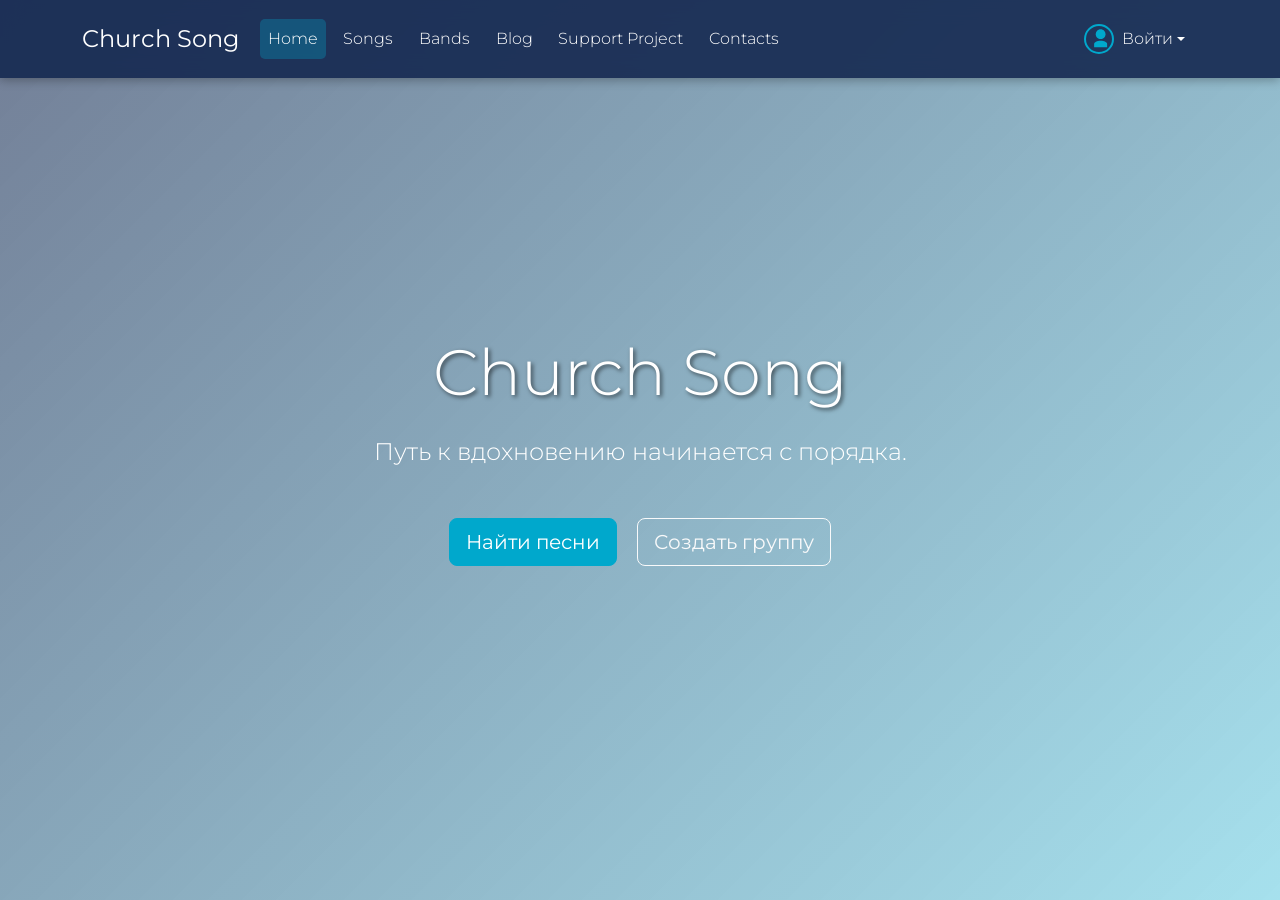
==== src/main/resources/static/index.html @ 8d8a180e "начал работу с секурити" ====
<!DOCTYPE html>
<html lang="ru">
<head>
    <meta charset="UTF-8">
    <meta name="viewport" content="width=device-width, initial-scale=1.0">
    <title>Church Song - Организация песен для групп прославления</title>
    <link href="https://cdn.jsdelivr.net/npm/bootstrap@5.3.0/dist/css/bootstrap.min.css" rel="stylesheet">
    <link href="https://fonts.googleapis.com/css2?family=Montserrat:wght@300;400;500&display=swap" rel="stylesheet">
    <link rel="stylesheet" href="landing-styles.css">
</head>
<body>

<!-- Background Video -->
<div class="video-background">
    <video autoplay muted loop id="bgVideo" playsinline>
        <source src="videos/landing-BG.mp4" type="video/mp4">
        Your browser does not support the video tag.
    </video>
    <div class="video-overlay"></div>
</div>

<!-- Navigation Bar -->
<nav class="navbar navbar-expand-lg navbar-dark custom-navbar fixed-top">
    <div class="container">
        <a class="navbar-brand" href="#">
            <span class="brand-text">Church Song</span>
        </a>

        <button class="navbar-toggler" type="button" data-bs-toggle="collapse" data-bs-target="#navbarNav">
            <span class="navbar-toggler-icon"></span>
        </button>

        <div class="collapse navbar-collapse" id="navbarNav">
            <ul class="navbar-nav me-auto">
                <li class="nav-item"><a class="nav-link active" href="#">Home</a></li>
                <li class="nav-item"><a class="nav-link" href="/songs">Songs</a></li>
                <li class="nav-item"><a class="nav-link" href="/bands">Bands</a></li>
                <li class="nav-item"><a class="nav-link" href="/blog">Blog</a></li>
                <li class="nav-item"><a class="nav-link" href="#" data-bs-toggle="modal" data-bs-target="#supportModal">Support Project</a></li>
                <li class="nav-item"><a class="nav-link" href="#" data-bs-toggle="modal" data-bs-target="#contactsModal">Contacts</a></li>
            </ul>

            <div class="navbar-nav">
                <div class="nav-item dropdown">
                    <a class="nav-link dropdown-toggle d-flex align-items-center" href="#" id="userDropdown" role="button" data-bs-toggle="dropdown">
                        <div class="user-avatar me-2">
                            <img src="[data-uri]" alt="User Avatar">
                        </div>
                        <span>Войти</span>
                    </a>

                    <ul class="dropdown-menu dropdown-menu-end p-3" style="min-width: 280px;">
                        <li>
                            <h6 class="dropdown-header">Войдите в аккаунт</h6>
                        </li>
                        <li class="mb-2">
                            <a href="/oauth2/authorization/google" class="btn btn-outline-primary w-100 d-flex align-items-center justify-content-center">
                                <img src="https://developers.google.com/identity/images/g-logo.png"
                                     alt="Google" width="18" height="18" class="me-2">
                                Google
                            </a>
                        </li>
                        <li>
                            <div class="text-center">
                                <small class="text-muted">
                                    Нет аккаунта? <br>Автоматически создается при первом входе
                                </small>
                            </div>
                        </li>
                    </ul>
                </div>
            </div>
        </div>
    </div>
</nav>

<!-- Main Content -->
<div class="main-content-wrapper">
    <div class="container main-content text-center">
        <h1 class="display-4 mb-4 main-title">Church Song</h1>
        <p class="lead mb-5">Путь к вдохновению начинается с порядка.</p>
        <div class="cta-buttons">
            <button class="btn btn-primary btn-lg me-3" id="exploreSongsBtn">Найти песни</button>
            <button class="btn btn-outline-light btn-lg" id="createBandBtn">Создать группу</button>
        </div>
    </div>
</div>

<!-- Support Project Modal -->
<div class="modal fade" id="supportModal" tabindex="-1">
    <div class="modal-dialog">
        <div class="modal-content">
            <div class="modal-header">
                <h5 class="modal-title">Support Project</h5>
                <button type="button" class="btn-close" data-bs-dismiss="modal"></button>
            </div>
            <div class="modal-body">
                <p>Поддержите развитие проекта Church Song!</p>
                <div class="support-info">
                    <p><strong>Bank transfer:</strong> 5375 4141 1234 5678</p>
                    <p><strong>PayPal:</strong> support@churchsong.com</p>
                    <p><strong>Cryptocurrency:</strong> 0x742d35Cc6634C0532925a3b8D...</p>
                </div>
            </div>
        </div>
    </div>
</div>

<!-- Contacts Modal -->
<div class="modal fade" id="contactsModal" tabindex="-1">
    <div class="modal-dialog">
        <div class="modal-content">
            <div class="modal-header">
                <h5 class="modal-title">Contacts</h5>
                <button type="button" class="btn-close" data-bs-dismiss="modal"></button>
            </div>
            <div class="modal-body">
                <p>Свяжитесь с разработчиками:</p>
                <div class="contacts-info">
                    <p><strong>Email:</strong> dev@churchsong.com</p>
                    <p><strong>Telegram:</strong> @churchsong_support</p>
                    <p><strong>GitHub:</strong> github.com/churchsong</p>
                </div>
            </div>
        </div>
    </div>
</div>

<script src="https://cdn.jsdelivr.net/npm/bootstrap@5.3.0/dist/js/bootstrap.bundle.min.js"></script>
<script src="landing-script.js"></script>
</body>
</html>
---- src/main/resources/static/landing-styles.css ----
* {
    margin: 0;
    padding: 0;
    box-sizing: border-box;
}

body {
    font-family: 'Montserrat', sans-serif;
    font-weight: 300;
    color: white;
    overflow-x: hidden;
    height: 100vh;
    position: relative;
}

/* --- ВИДЕОФОН --- */
.video-background {
    position: fixed;
    top: 0;
    left: 0;
    width: 100%;
    height: 100%;
    overflow: hidden;
    z-index: 0;
}

#bgVideo {
    position: absolute;
    top: 50%;
    left: 50%;
    width: 100vw;
    height: 100vh;
    object-fit: cover;
    transform: translate(-50%, -50%);
}

.video-overlay {
    position: absolute;
    top: 0;
    left: 0;
    width: 100%;
    height: 100%;
    background: linear-gradient(135deg, rgba(20, 40, 80, 0.6), rgba(0, 168, 204, 0.35));
    z-index: 1;
}

/* --- Навигация --- */
.custom-navbar {
    background-color: rgba(20, 40, 80, 0.9);
    backdrop-filter: blur(10px);
    box-shadow: 0 2px 10px rgba(0, 0, 0, 0.3);
    padding: 1rem 0;
    transition: all 0.3s ease;
    z-index: 20;
    user-select: none;
}

.brand-text {
    font-size: 1.5rem;
    font-weight: 400;
    color: white;
    user-select: none;
}

.navbar-nav .nav-link {
    color: white !important;
    transition: 0.3s;
    border-radius: 5px;
    margin: 0 0.3rem;
}

.navbar-nav .nav-link:hover,
.navbar-nav .nav-link.active {
    background-color: rgba(0, 168, 204, 0.3);
}
.navbar-brand .logo {
    margin-right: 10px; /* Регулируем расстояние между логотипом и текстом */
}

/* --- Основной контент поверх видео --- */
.main-content-wrapper {
    position: relative;
    top: 0;
    left: 0;
    width: 100%;
    height: 100vh;
    display: flex;
    justify-content: center;
    align-items: center;
    z-index: 10;
    text-align: center;
    pointer-events: none;
    user-select: none;
    /* чтобы не блокировать навбар */
}

.main-content {
    pointer-events: auto;
    user-select: none;
    /* чтобы кнопки были кликабельны */
}

.main-title {
    font-size: 4rem;
    text-shadow: 2px 2px 4px rgba(0,0,0,0.6);
    margin-bottom: 1rem;
    user-select: none;
}

.lead {
    font-size: 1.5rem;
    margin-bottom: 2rem;
}
/* Логотип */
.logo {
    width: 40px; /* Ширина логотипа */
    height: auto; /* Высота будет пропорциональна ширине */
}

/* --- Кнопки --- */
.btn-primary {
    background-color: #00A8CC;
    border-color: #00A8CC;
    user-select: none;
}

.btn-primary:hover {
    background-color: #0C7B93;
    border-color: #0C7B93;
}

.btn-outline-light:hover {
    background-color: rgba(255,255,255,0.1);
}

/* --- Модалки --- */
.modal-content {
    background: linear-gradient(135deg, #142850 0%, #27496D 100%);
    color: #ffffff;
    border: none;
    border-radius: 15px;
}

.modal {
    z-index: 1050;
}

/* --- Аватар --- */
.user-avatar {
    width: 30px;
    height: 30px;
    border-radius: 50%;
    overflow: hidden;
    border: 2px solid #00A8CC;
    user-select: none;
}

.user-avatar img {
    width: 100%;
    height: 100%;
    object-fit: cover;
}

/* --- Адаптив --- */
@media (max-width: 768px) {
    .main-title {
        font-size: 2.5rem;
    }
    .lead {
        font-size: 1.2rem;
    }
}
.modal-backdrop {
    z-index: 1040 !important;
}

.modal {
    z-index: 2000 !important;
}
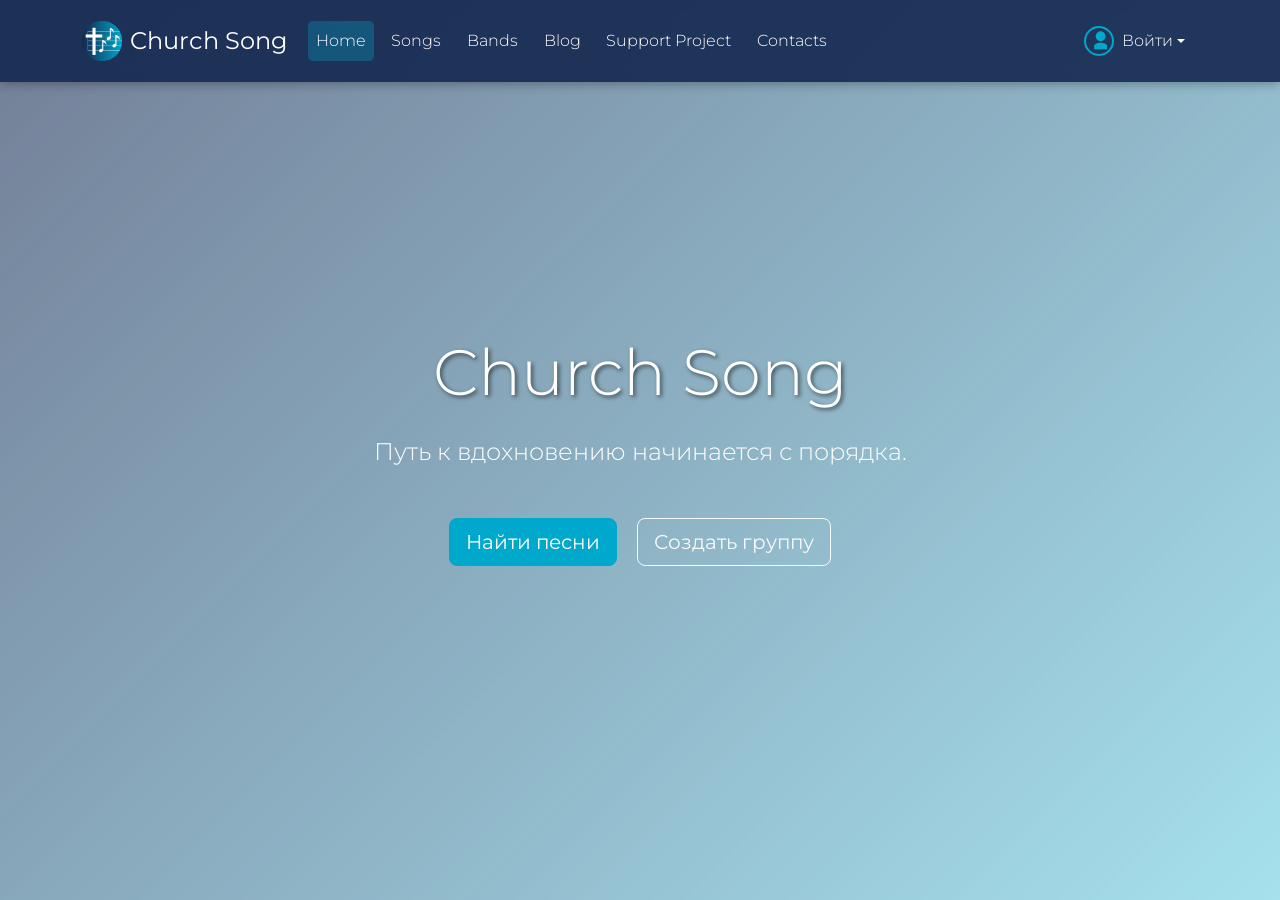
==== commit 8158646f: "жоская работа с секурити началась, переделываю ДТО для создания пользователя, создаю логин-регистрац" ====
--- a/src/main/resources/static/index.html
+++ b/src/main/resources/static/index.html
@@ -22,10 +22,10 @@
 <!-- Navigation Bar -->
 <nav class="navbar navbar-expand-lg navbar-dark custom-navbar fixed-top">
     <div class="container">
-        <a class="navbar-brand" href="#">
+        <a class="navbar-brand d-flex align-items-center" href="#">
+            <img src="cslogo.png" alt="Logo" class="logo me-2">
             <span class="brand-text">Church Song</span>
         </a>
-
         <button class="navbar-toggler" type="button" data-bs-toggle="collapse" data-bs-target="#navbarNav">
             <span class="navbar-toggler-icon"></span>
         </button>
@@ -51,13 +51,58 @@
 
                     <ul class="dropdown-menu dropdown-menu-end p-3" style="min-width: 280px;">
                         <li>
-                            <h6 class="dropdown-header">Войдите в аккаунт</h6>
+                            <h6 class="dropdown-header">Добро пожаловать!</h6>
+                        </li>
+                        <li class="mb-2">
+                            <a href="/auth/local/login" class="btn btn-primary w-100 d-flex align-items-center justify-content-center">
+                                <img src="[data-uri]"
+                                     alt="Вход по логину и паролю" width="18" height="18" class="me-2">
+                                Войти
+                            </a>
+                        </li>
+                        <li class="mb-2">
+                            <a href="/auth/local/register" class="btn btn-outline-primary w-100 d-flex align-items-center justify-content-center">
+                                <img src="[data-uri]"
+                                     alt="Регистрация" width="18" height="18" class="me-2">
+                                Зарегистрироваться
+                            </a>
+                        </li>
+                        <li class="my-3 text-center">
+                            <span class="text-muted small">или использовать соцсети</span>
                         </li>
                         <li class="mb-2">
                             <a href="/oauth2/authorization/google" class="btn btn-outline-primary w-100 d-flex align-items-center justify-content-center">
-                                <img src="https://developers.google.com/identity/images/g-logo.png"
+                                <img src="glogo.png"
                                      alt="Google" width="18" height="18" class="me-2">
                                 Google
+                            </a>
+                        </li>
+                        <li class="mb-2">
+                            <a href="/oauth2/authorization/google" class="btn btn-outline-primary w-100 d-flex align-items-center justify-content-center">
+                                <img src="applelogo.png"
+                                     alt="Apple" width="18" height="18" class="me-2">
+                                Apple
+                            </a>
+                        </li>
+                        <li class="mb-2">
+                            <a href="/oauth2/authorization/google" class="btn btn-outline-primary w-100 d-flex align-items-center justify-content-center">
+                                <img src="tglogo.png"
+                                     alt="Telegram" width="18" height="18" class="me-2">
+                                Telegram
+                            </a>
+                        </li>
+                        <li class="mb-2">
+                            <a href="/oauth2/authorization/google" class="btn btn-outline-primary w-100 d-flex align-items-center justify-content-center">
+                                <img src="yalogo.png"
+                                     alt="Yandex" width="18" height="18" class="me-2">
+                                Yandex
+                            </a>
+                        </li>
+                        <li class="mb-2">
+                            <a href="/oauth2/authorization/google" class="btn btn-outline-primary w-100 d-flex align-items-center justify-content-center">
+                                <img src="vklogo.png"
+                                     alt="VK ID" width="18" height="18" class="me-2">
+                                VK ID
                             </a>
                         </li>
                         <li>
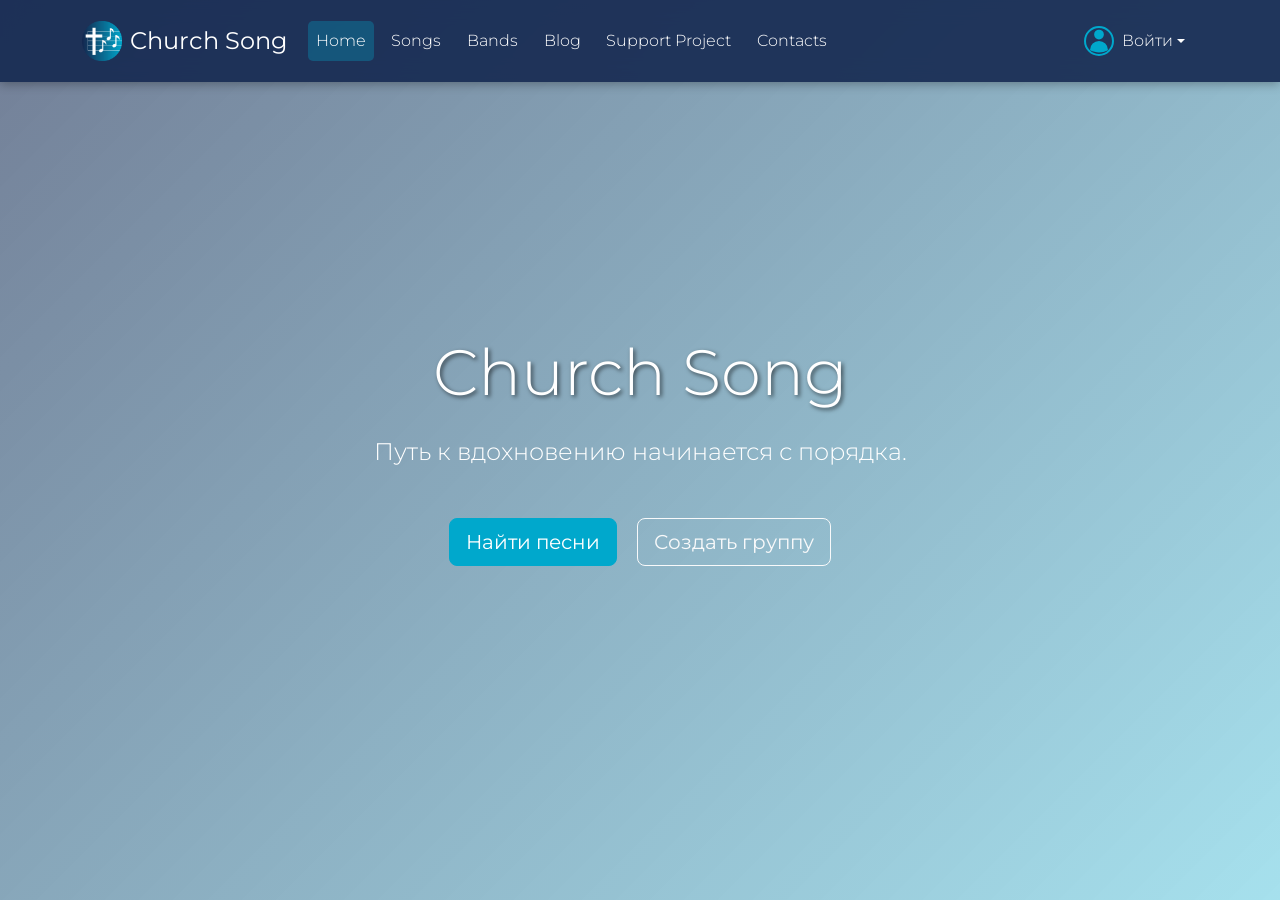
==== commit 2b798841: "заработало простое создание пользователя и помещение его в БД с минимальным набором полей" ====
--- a/src/main/resources/static/index.html
+++ b/src/main/resources/static/index.html
@@ -6,7 +6,7 @@
     <title>Church Song - Организация песен для групп прославления</title>
     <link href="https://cdn.jsdelivr.net/npm/bootstrap@5.3.0/dist/css/bootstrap.min.css" rel="stylesheet">
     <link href="https://fonts.googleapis.com/css2?family=Montserrat:wght@300;400;500&display=swap" rel="stylesheet">
-    <link rel="stylesheet" href="landing-styles.css">
+    <link rel="stylesheet" href="css/index-styles.css">
 </head>
 <body>
 
@@ -23,7 +23,7 @@
 <nav class="navbar navbar-expand-lg navbar-dark custom-navbar fixed-top">
     <div class="container">
         <a class="navbar-brand d-flex align-items-center" href="#">
-            <img src="cslogo.png" alt="Logo" class="logo me-2">
+            <img src="images/cslogo.png" alt="Logo" class="logo me-2">
             <span class="brand-text">Church Song</span>
         </a>
         <button class="navbar-toggler" type="button" data-bs-toggle="collapse" data-bs-target="#navbarNav">
@@ -44,7 +44,7 @@
                 <div class="nav-item dropdown">
                     <a class="nav-link dropdown-toggle d-flex align-items-center" href="#" id="userDropdown" role="button" data-bs-toggle="dropdown">
                         <div class="user-avatar me-2">
-                            <img src="[data-uri]" alt="User Avatar">
+                            <img src="data:image/svg+xml,%3Csvg xmlns='http://www.w3.org/2000/svg' viewBox='0 0 24 24' fill='%2300A8CC'%3E%3Cpath fill-rule='evenodd' d='M7.5 6a4.5 4.5 0 1 1 9 0 4.5 4.5 0 0 1-9 0ZM3.751 20.105a8.25 8.25 0 0 1 16.498 0 .75.75 0 0 1-.437.695A18.683 18.683 0 0 1 12 22.5c-2.786 0-5.433-.608-7.812-1.7a.75.75 0 0 1-.437-.695Z' clip-rule='evenodd'/%3E%3C/svg%3E" alt="User Avatar">
                         </div>
                         <span>Войти</span>
                     </a>
@@ -54,63 +54,56 @@
                             <h6 class="dropdown-header">Добро пожаловать!</h6>
                         </li>
                         <li class="mb-2">
-                            <a href="/auth/local/login" class="btn btn-primary w-100 d-flex align-items-center justify-content-center">
-                                <img src="[data-uri]"
+                            <a href="/auth?tab=login" class="btn btn-primary w-100 d-flex align-items-center justify-content-center">
+                                <img src="data:image/svg+xml,%3Csvg xmlns='http://www.w3.org/2000/svg' viewBox='0 0 24 24' fill='white'%3E%3Cpath fill-rule='evenodd' d='M7.5 6a4.5 4.5 0 1 1 9 0 4.5 4.5 0 0 1-9 0ZM3.751 20.105a8.25 8.25 0 0 1 16.498 0 .75.75 0 0 1-.437.695A18.683 18.683 0 0 1 12 22.5c-2.786 0-5.433-.608-7.812-1.7a.75.75 0 0 1-.437-.695Z' clip-rule='evenodd'/%3E%3C/svg%3E" alt="User Avatar"
                                      alt="Вход по логину и паролю" width="18" height="18" class="me-2">
                                 Войти
                             </a>
                         </li>
                         <li class="mb-2">
-                            <a href="/auth/local/register" class="btn btn-outline-primary w-100 d-flex align-items-center justify-content-center">
-                                <img src="[data-uri]"
+                            <a href="/auth?tab=register" class="btn btn-outline-primary w-100 d-flex align-items-center justify-content-center">
+                                <img src="[data-uri]"
                                      alt="Регистрация" width="18" height="18" class="me-2">
                                 Зарегистрироваться
                             </a>
                         </li>
                         <li class="my-3 text-center">
-                            <span class="text-muted small">или использовать соцсети</span>
+                            <span class="text-muted small">Или продолжить через</span>
                         </li>
                         <li class="mb-2">
                             <a href="/oauth2/authorization/google" class="btn btn-outline-primary w-100 d-flex align-items-center justify-content-center">
-                                <img src="glogo.png"
+                                <img src="images/glogo.png"
                                      alt="Google" width="18" height="18" class="me-2">
                                 Google
                             </a>
                         </li>
                         <li class="mb-2">
                             <a href="/oauth2/authorization/google" class="btn btn-outline-primary w-100 d-flex align-items-center justify-content-center">
-                                <img src="applelogo.png"
+                                <img src="images/applelogo.png"
                                      alt="Apple" width="18" height="18" class="me-2">
                                 Apple
                             </a>
                         </li>
                         <li class="mb-2">
                             <a href="/oauth2/authorization/google" class="btn btn-outline-primary w-100 d-flex align-items-center justify-content-center">
-                                <img src="tglogo.png"
+                                <img src="images/tglogo.png"
                                      alt="Telegram" width="18" height="18" class="me-2">
                                 Telegram
                             </a>
                         </li>
                         <li class="mb-2">
                             <a href="/oauth2/authorization/google" class="btn btn-outline-primary w-100 d-flex align-items-center justify-content-center">
-                                <img src="yalogo.png"
+                                <img src="images/yalogo.png"
                                      alt="Yandex" width="18" height="18" class="me-2">
                                 Yandex
                             </a>
                         </li>
                         <li class="mb-2">
                             <a href="/oauth2/authorization/google" class="btn btn-outline-primary w-100 d-flex align-items-center justify-content-center">
-                                <img src="vklogo.png"
+                                <img src="images/vklogo.png"
                                      alt="VK ID" width="18" height="18" class="me-2">
                                 VK ID
                             </a>
-                        </li>
-                        <li>
-                            <div class="text-center">
-                                <small class="text-muted">
-                                    Нет аккаунта? <br>Автоматически создается при первом входе
-                                </small>
-                            </div>
                         </li>
                     </ul>
                 </div>
@@ -172,6 +165,6 @@
 </div>
 
 <script src="https://cdn.jsdelivr.net/npm/bootstrap@5.3.0/dist/js/bootstrap.bundle.min.js"></script>
-<script src="landing-script.js"></script>
+<script src="js/index-script.js"></script>
 </body>
 </html>
--- a/src/main/resources/static/css/index-styles.css
+++ b/src/main/resources/static/css/index-styles.css
@@ -0,0 +1,282 @@
+* {
+    margin: 0;
+    padding: 0;
+    box-sizing: border-box;
+}
+html {
+    overflow-y: scroll; /* Скроллбар поверх контента без сдвигов */
+}
+
+body {
+    font-family: 'Montserrat', sans-serif;
+    font-weight: 300;
+    color: white;
+    overflow-x: hidden;
+    height: 100vh;
+    position: relative;
+}
+
+/* --- ВИДЕОФОН --- */
+.video-background {
+    position: fixed;
+    top: 0;
+    left: 0;
+    width: 100%;
+    height: 100%;
+    overflow: hidden;
+    z-index: 0;
+}
+
+#bgVideo {
+    position: absolute;
+    top: 50%;
+    left: 50%;
+    width: 100vw;
+    height: 100vh;
+    object-fit: cover;
+    transform: translate(-50%, -50%);
+}
+
+.video-overlay {
+    position: absolute;
+    top: 0;
+    left: 0;
+    width: 100%;
+    height: 100%;
+    background: linear-gradient(135deg, rgba(20, 40, 80, 0.6), rgba(0, 168, 204, 0.35));
+    z-index: 1;
+}
+
+/* --- Навигация --- */
+.custom-navbar {
+    background-color: rgba(20, 40, 80, 0.9);
+    backdrop-filter: blur(10px);
+    box-shadow: 0 2px 10px rgba(0, 0, 0, 0.3);
+    padding: 1rem 0;
+    transition: all 0.3s ease;
+    z-index: 20;
+    user-select: none;
+}
+
+.brand-text {
+    font-size: 1.5rem;
+    font-weight: 400;
+    color: white;
+    user-select: none;
+}
+
+.navbar-nav .nav-link {
+    color: white !important;
+    transition: 0.3s;
+    border-radius: 5px;
+    margin: 0 0.3rem;
+}
+
+.navbar-nav .nav-link:hover,
+.navbar-nav .nav-link.active {
+    background-color: rgba(0, 168, 204, 0.3);
+}
+.navbar-brand .logo {
+    margin-right: 10px; /* Регулируем расстояние между логотипом и текстом */
+}
+@media (max-width: 768px) {
+    .navbar-nav .nav-link {
+        padding: 0.75rem 1.5rem; /* ← увеличили горизонтальные отступы */
+    }
+}
+.dropdown-menu {
+    min-width: 280px !important;
+    background: rgba(20, 40, 80, 0.95) !important;
+    backdrop-filter: blur(10px);
+    border: 1px solid rgba(255, 255, 255, 0.1);
+    border-radius: 10px !important;
+    box-shadow: 0 10px 30px rgba(0, 0, 0, 0.3);
+    padding: 1rem !important;
+}
+
+.dropdown-menu .dropdown-header {
+    color: rgba(255, 255, 255, 0.7) !important;
+    font-size: 0.9rem;
+    font-weight: 400;
+    padding: 0.5rem 1rem !important;
+}
+
+.dropdown-menu .btn {
+    padding: 0.5rem 1rem !important;
+    font-size: 0.9rem;
+    margin-bottom: 0.5rem !important;
+    border-radius: 5px !important;
+}
+
+.dropdown-menu .btn-primary {
+    background-color: #00A8CC !important;
+    border-color: #00A8CC !important;
+}
+
+.dropdown-menu .btn-outline-primary {
+    color: #00A8CC !important;
+    border-color: #00A8CC !important;
+    background-color: transparent !important;
+}
+
+.dropdown-menu .btn-outline-primary:hover {
+    background-color: rgba(0, 168, 204, 0.1) !important;
+    color: white !important;
+}
+
+.dropdown-menu .text-muted {
+    color: rgba(255, 255, 255, 0.5) !important;
+    font-size: 0.8rem;
+    line-height: 1.3;
+}
+
+/* Специфичные стили для кнопок в дропдауне */
+.dropdown-menu .btn {
+    display: flex !important;
+    align-items: center !important;
+    justify-content: center !important;
+    text-decoration: none !important;
+}
+
+.dropdown-menu .btn img {
+    width: 18px !important;
+    height: 18px !important;
+    margin-right: 0.5rem !important;
+}
+
+/* Отступы между элементами дропдауна */
+.dropdown-menu li {
+    margin-bottom: 0.5rem !important;
+}
+
+.dropdown-menu li:last-child {
+    margin-bottom: 0 !important;
+}
+
+/* Специальный отступ для разделителя */
+.dropdown-menu li.my-3 {
+    margin: 1rem 0 !important;
+}
+
+/* --- Основной контент поверх видео --- */
+.main-content-wrapper {
+    position: relative;
+    top: 0;
+    left: 0;
+    width: 100%;
+    height: 100vh;
+    display: flex;
+    justify-content: center;
+    align-items: center;
+    z-index: 10;
+    text-align: center;
+    pointer-events: none;
+    user-select: none;
+    /* чтобы не блокировать навбар */
+}
+
+.main-content {
+    pointer-events: auto;
+    user-select: none;
+    /* чтобы кнопки были кликабельны */
+}
+
+.main-title {
+    font-size: 4rem;
+    text-shadow: 2px 2px 4px rgba(0,0,0,0.6);
+    margin-bottom: 1rem;
+    user-select: none;
+}
+
+.lead {
+    font-size: 1.5rem;
+    margin-bottom: 2rem;
+}
+/* Логотип */
+.logo {
+    width: 40px; /* Ширина логотипа */
+    height: auto; /* Высота будет пропорциональна ширине */
+}
+
+/* --- Кнопки --- */
+.btn-primary {
+    background-color: #00A8CC;
+    border-color: #00A8CC;
+    user-select: none;
+}
+
+.btn-primary:hover {
+    background-color: #0C7B93;
+    border-color: #0C7B93;
+}
+
+.btn-outline-light:hover {
+    background-color: rgba(255,255,255,0.1);
+}
+
+/* --- Модалки --- */
+.modal-content {
+    background: linear-gradient(135deg, #142850 0%, #27496D 100%);
+    color: #ffffff;
+    border: none;
+    border-radius: 15px;
+}
+
+.modal {
+    z-index: 1050;
+}
+
+/* --- Аватар --- */
+.user-avatar {
+    width: 30px;
+    height: 30px;
+    border-radius: 50%;
+    overflow: hidden;
+    border: 2px solid #00A8CC;
+    user-select: none;
+}
+
+.user-avatar img {
+    width: 100%;
+    height: 100%;
+    object-fit: cover;
+}
+
+/* --- Адаптив --- */
+@media (max-width: 768px) {
+    .main-title {
+        font-size: 2.5rem;
+    }
+    .lead {
+        font-size: 1.2rem;
+    }
+    .dropdown-menu {
+        position: fixed !important;
+        top: 300px !important;
+        left: 70% !important;
+        transform: translate(-50%, -50%) !important;
+        width: 90% !important;
+        max-width: 300px !important;
+    }
+    .navbar-nav .nav-link {
+        padding: 0.75rem 1rem; /* ← паддинг в мобильной версии */
+        text-align: left;
+        width: 100%;
+    }
+    .modal-dialog {
+        max-width: 95%; /* ← занимает 95% ширины экрана */
+        margin: 0.5rem auto;
+    }
+
+    .modal-content {
+        width: 100%; /* ← растягивает контент на всю доступную ширину */
+    }
+
+}
+.modal-backdrop {
+    z-index: 1040 !important;
+}
+
+.modal {
+    z-index: 2000 !important;
+}
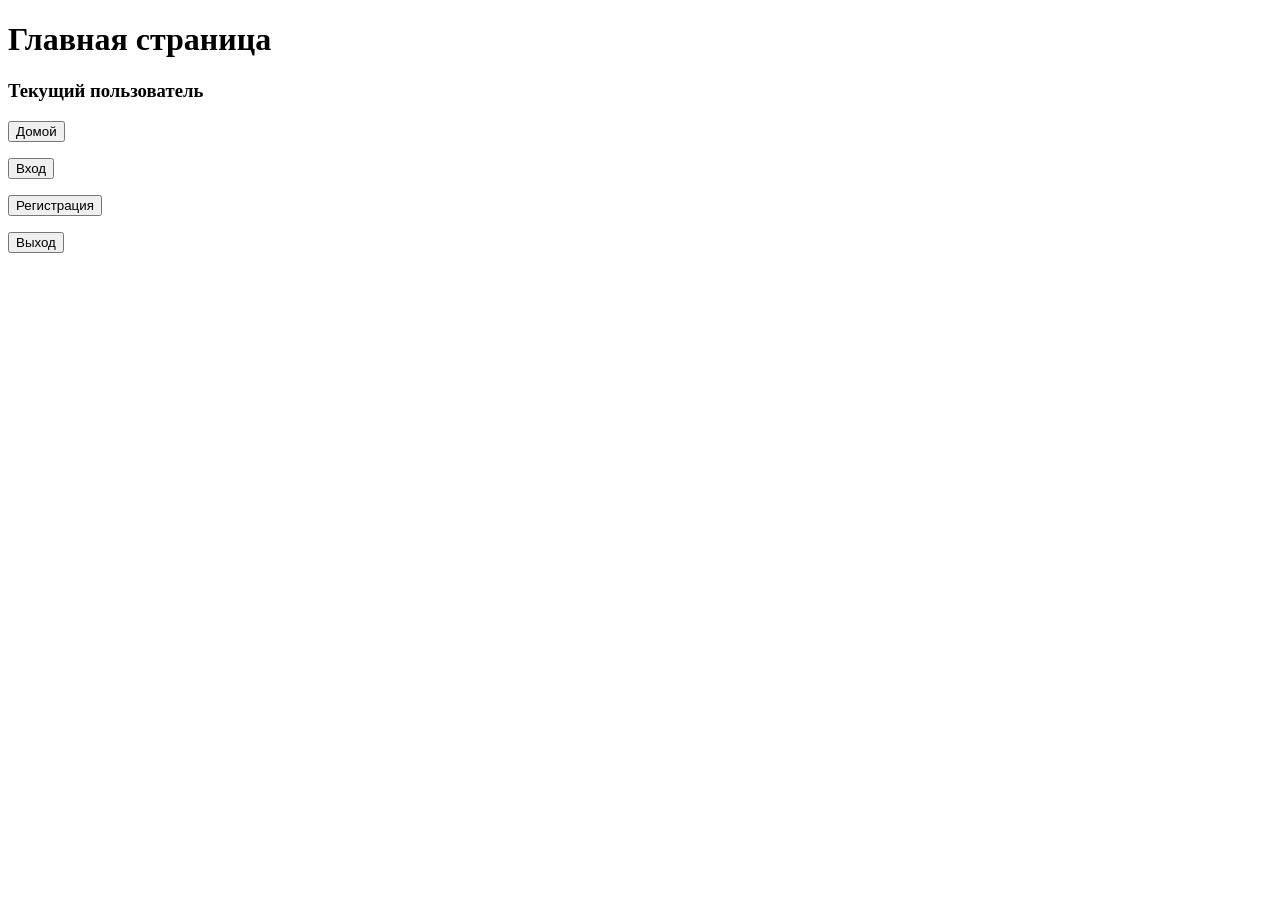
==== commit 03c3953e: "Настроил авторизацию по локальному логину + паролю Настроил авторизацию и создание пользователя по O" ====
--- a/src/main/resources/static/index.html
+++ b/src/main/resources/static/index.html
@@ -1,170 +1,33 @@
 <!DOCTYPE html>
-<html lang="ru">
+<html lang="en">
 <head>
     <meta charset="UTF-8">
-    <meta name="viewport" content="width=device-width, initial-scale=1.0">
-    <title>Church Song - Организация песен для групп прославления</title>
-    <link href="https://cdn.jsdelivr.net/npm/bootstrap@5.3.0/dist/css/bootstrap.min.css" rel="stylesheet">
-    <link href="https://fonts.googleapis.com/css2?family=Montserrat:wght@300;400;500&display=swap" rel="stylesheet">
-    <link rel="stylesheet" href="css/index-styles.css">
+    <title>Главная страница</title>
 </head>
 <body>
-
-<!-- Background Video -->
-<div class="video-background">
-    <video autoplay muted loop id="bgVideo" playsinline>
-        <source src="videos/landing-BG.mp4" type="video/mp4">
-        Your browser does not support the video tag.
-    </video>
-    <div class="video-overlay"></div>
-</div>
-
-<!-- Navigation Bar -->
-<nav class="navbar navbar-expand-lg navbar-dark custom-navbar fixed-top">
-    <div class="container">
-        <a class="navbar-brand d-flex align-items-center" href="#">
-            <img src="images/cslogo.png" alt="Logo" class="logo me-2">
-            <span class="brand-text">Church Song</span>
-        </a>
-        <button class="navbar-toggler" type="button" data-bs-toggle="collapse" data-bs-target="#navbarNav">
-            <span class="navbar-toggler-icon"></span>
-        </button>
-
-        <div class="collapse navbar-collapse" id="navbarNav">
-            <ul class="navbar-nav me-auto">
-                <li class="nav-item"><a class="nav-link active" href="#">Home</a></li>
-                <li class="nav-item"><a class="nav-link" href="/songs">Songs</a></li>
-                <li class="nav-item"><a class="nav-link" href="/bands">Bands</a></li>
-                <li class="nav-item"><a class="nav-link" href="/blog">Blog</a></li>
-                <li class="nav-item"><a class="nav-link" href="#" data-bs-toggle="modal" data-bs-target="#supportModal">Support Project</a></li>
-                <li class="nav-item"><a class="nav-link" href="#" data-bs-toggle="modal" data-bs-target="#contactsModal">Contacts</a></li>
-            </ul>
-
-            <div class="navbar-nav">
-                <div class="nav-item dropdown">
-                    <a class="nav-link dropdown-toggle d-flex align-items-center" href="#" id="userDropdown" role="button" data-bs-toggle="dropdown">
-                        <div class="user-avatar me-2">
-                            <img src="data:image/svg+xml,%3Csvg xmlns='http://www.w3.org/2000/svg' viewBox='0 0 24 24' fill='%2300A8CC'%3E%3Cpath fill-rule='evenodd' d='M7.5 6a4.5 4.5 0 1 1 9 0 4.5 4.5 0 0 1-9 0ZM3.751 20.105a8.25 8.25 0 0 1 16.498 0 .75.75 0 0 1-.437.695A18.683 18.683 0 0 1 12 22.5c-2.786 0-5.433-.608-7.812-1.7a.75.75 0 0 1-.437-.695Z' clip-rule='evenodd'/%3E%3C/svg%3E" alt="User Avatar">
-                        </div>
-                        <span>Войти</span>
-                    </a>
-
-                    <ul class="dropdown-menu dropdown-menu-end p-3" style="min-width: 280px;">
-                        <li>
-                            <h6 class="dropdown-header">Добро пожаловать!</h6>
-                        </li>
-                        <li class="mb-2">
-                            <a href="/auth?tab=login" class="btn btn-primary w-100 d-flex align-items-center justify-content-center">
-                                <img src="data:image/svg+xml,%3Csvg xmlns='http://www.w3.org/2000/svg' viewBox='0 0 24 24' fill='white'%3E%3Cpath fill-rule='evenodd' d='M7.5 6a4.5 4.5 0 1 1 9 0 4.5 4.5 0 0 1-9 0ZM3.751 20.105a8.25 8.25 0 0 1 16.498 0 .75.75 0 0 1-.437.695A18.683 18.683 0 0 1 12 22.5c-2.786 0-5.433-.608-7.812-1.7a.75.75 0 0 1-.437-.695Z' clip-rule='evenodd'/%3E%3C/svg%3E" alt="User Avatar"
-                                     alt="Вход по логину и паролю" width="18" height="18" class="me-2">
-                                Войти
-                            </a>
-                        </li>
-                        <li class="mb-2">
-                            <a href="/auth?tab=register" class="btn btn-outline-primary w-100 d-flex align-items-center justify-content-center">
-                                <img src="[data-uri]"
-                                     alt="Регистрация" width="18" height="18" class="me-2">
-                                Зарегистрироваться
-                            </a>
-                        </li>
-                        <li class="my-3 text-center">
-                            <span class="text-muted small">Или продолжить через</span>
-                        </li>
-                        <li class="mb-2">
-                            <a href="/oauth2/authorization/google" class="btn btn-outline-primary w-100 d-flex align-items-center justify-content-center">
-                                <img src="images/glogo.png"
-                                     alt="Google" width="18" height="18" class="me-2">
-                                Google
-                            </a>
-                        </li>
-                        <li class="mb-2">
-                            <a href="/oauth2/authorization/google" class="btn btn-outline-primary w-100 d-flex align-items-center justify-content-center">
-                                <img src="images/applelogo.png"
-                                     alt="Apple" width="18" height="18" class="me-2">
-                                Apple
-                            </a>
-                        </li>
-                        <li class="mb-2">
-                            <a href="/oauth2/authorization/google" class="btn btn-outline-primary w-100 d-flex align-items-center justify-content-center">
-                                <img src="images/tglogo.png"
-                                     alt="Telegram" width="18" height="18" class="me-2">
-                                Telegram
-                            </a>
-                        </li>
-                        <li class="mb-2">
-                            <a href="/oauth2/authorization/google" class="btn btn-outline-primary w-100 d-flex align-items-center justify-content-center">
-                                <img src="images/yalogo.png"
-                                     alt="Yandex" width="18" height="18" class="me-2">
-                                Yandex
-                            </a>
-                        </li>
-                        <li class="mb-2">
-                            <a href="/oauth2/authorization/google" class="btn btn-outline-primary w-100 d-flex align-items-center justify-content-center">
-                                <img src="images/vklogo.png"
-                                     alt="VK ID" width="18" height="18" class="me-2">
-                                VK ID
-                            </a>
-                        </li>
-                    </ul>
-                </div>
+<h1>Главная страница</h1>
+<h3 id="currentUser">Текущий пользователь</h3>
+    <div>
+        <nav>
+            <form action="/home" method="get">
+                <button type="submit">Домой</button>
+            </form>
+            <p></p>
+            <div id="loginButton">
+                <form action="/auth" method="get">
+                    <button type="submit">Вход</button>
+                </form>
+                <p></p>
             </div>
-        </div>
+            <form action="/auth" method="get">
+                <button type="submit">Регистрация</button>
+            </form>
+            <p></p>
+            <form action="/logout" method="post" id="logoutElement">
+                <button type="submit">Выход</button>
+            </form>
+        </nav>
     </div>
-</nav>
-
-<!-- Main Content -->
-<div class="main-content-wrapper">
-    <div class="container main-content text-center">
-        <h1 class="display-4 mb-4 main-title">Church Song</h1>
-        <p class="lead mb-5">Путь к вдохновению начинается с порядка.</p>
-        <div class="cta-buttons">
-            <button class="btn btn-primary btn-lg me-3" id="exploreSongsBtn">Найти песни</button>
-            <button class="btn btn-outline-light btn-lg" id="createBandBtn">Создать группу</button>
-        </div>
-    </div>
-</div>
-
-<!-- Support Project Modal -->
-<div class="modal fade" id="supportModal" tabindex="-1">
-    <div class="modal-dialog">
-        <div class="modal-content">
-            <div class="modal-header">
-                <h5 class="modal-title">Support Project</h5>
-                <button type="button" class="btn-close" data-bs-dismiss="modal"></button>
-            </div>
-            <div class="modal-body">
-                <p>Поддержите развитие проекта Church Song!</p>
-                <div class="support-info">
-                    <p><strong>Bank transfer:</strong> 5375 4141 1234 5678</p>
-                    <p><strong>PayPal:</strong> support@churchsong.com</p>
-                    <p><strong>Cryptocurrency:</strong> 0x742d35Cc6634C0532925a3b8D...</p>
-                </div>
-            </div>
-        </div>
-    </div>
-</div>
-
-<!-- Contacts Modal -->
-<div class="modal fade" id="contactsModal" tabindex="-1">
-    <div class="modal-dialog">
-        <div class="modal-content">
-            <div class="modal-header">
-                <h5 class="modal-title">Contacts</h5>
-                <button type="button" class="btn-close" data-bs-dismiss="modal"></button>
-            </div>
-            <div class="modal-body">
-                <p>Свяжитесь с разработчиками:</p>
-                <div class="contacts-info">
-                    <p><strong>Email:</strong> dev@churchsong.com</p>
-                    <p><strong>Telegram:</strong> @churchsong_support</p>
-                    <p><strong>GitHub:</strong> github.com/churchsong</p>
-                </div>
-            </div>
-        </div>
-    </div>
-</div>
-
-<script src="https://cdn.jsdelivr.net/npm/bootstrap@5.3.0/dist/js/bootstrap.bundle.min.js"></script>
-<script src="js/index-script.js"></script>
 </body>
-</html>
+<script src="/js/auth.js"></script>
+</html>
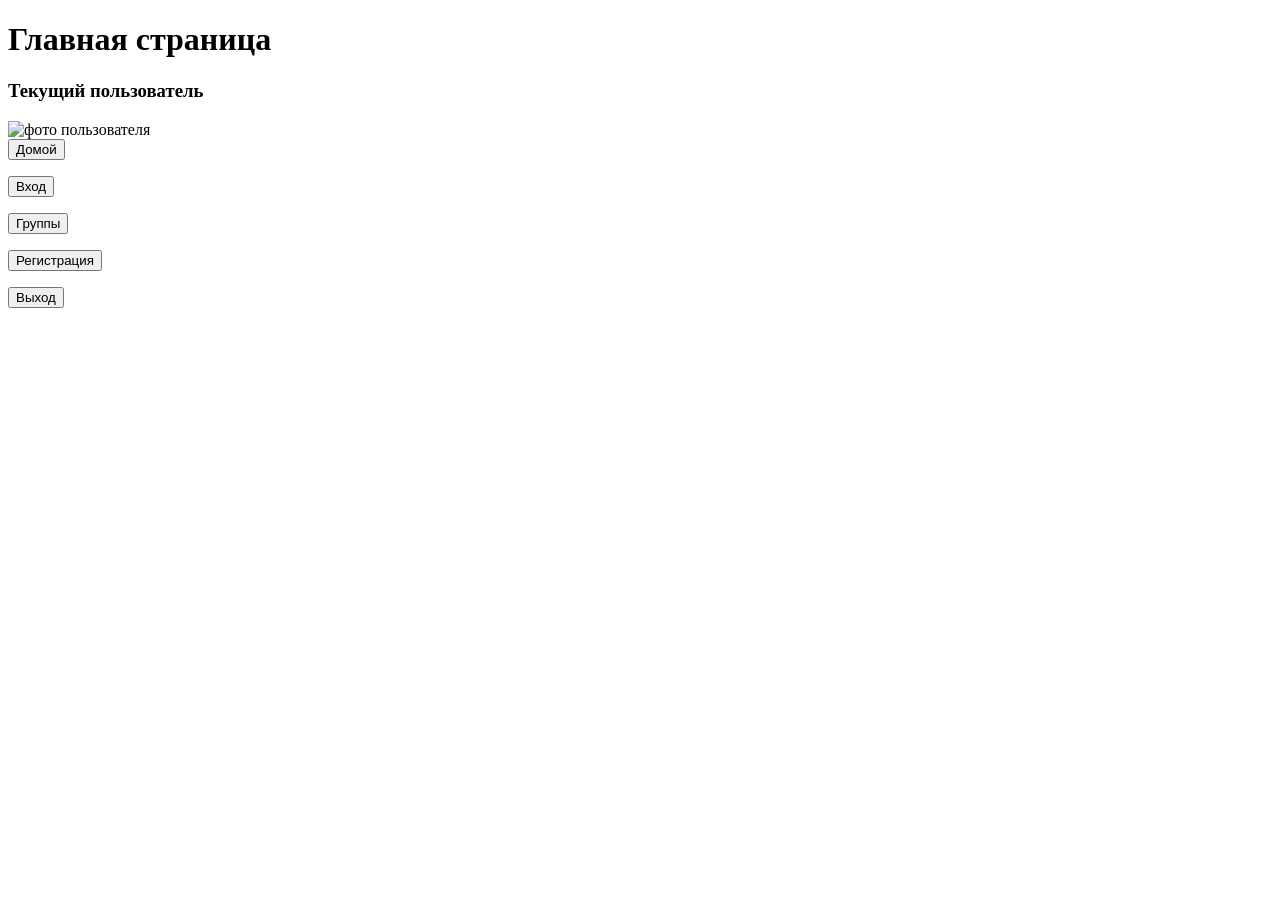
==== commit d1d9e387: "сделал аватарки для пользователей, можно установить при создании" ====
--- a/src/main/resources/static/index.html
+++ b/src/main/resources/static/index.html
@@ -7,6 +7,7 @@
 <body>
 <h1>Главная страница</h1>
 <h3 id="currentUser">Текущий пользователь</h3>
+<img id=userPhoto src="" alt="фото пользователя">
     <div>
         <nav>
             <form action="/home" method="get">
@@ -16,6 +17,12 @@
             <div id="loginButton">
                 <form action="/auth" method="get">
                     <button type="submit">Вход</button>
+                </form>
+                <p></p>
+            </div>
+            <div id="bandsButton">
+                <form action="/bandspage" method="get">
+                    <button type="submit">Группы</button>
                 </form>
                 <p></p>
             </div>
